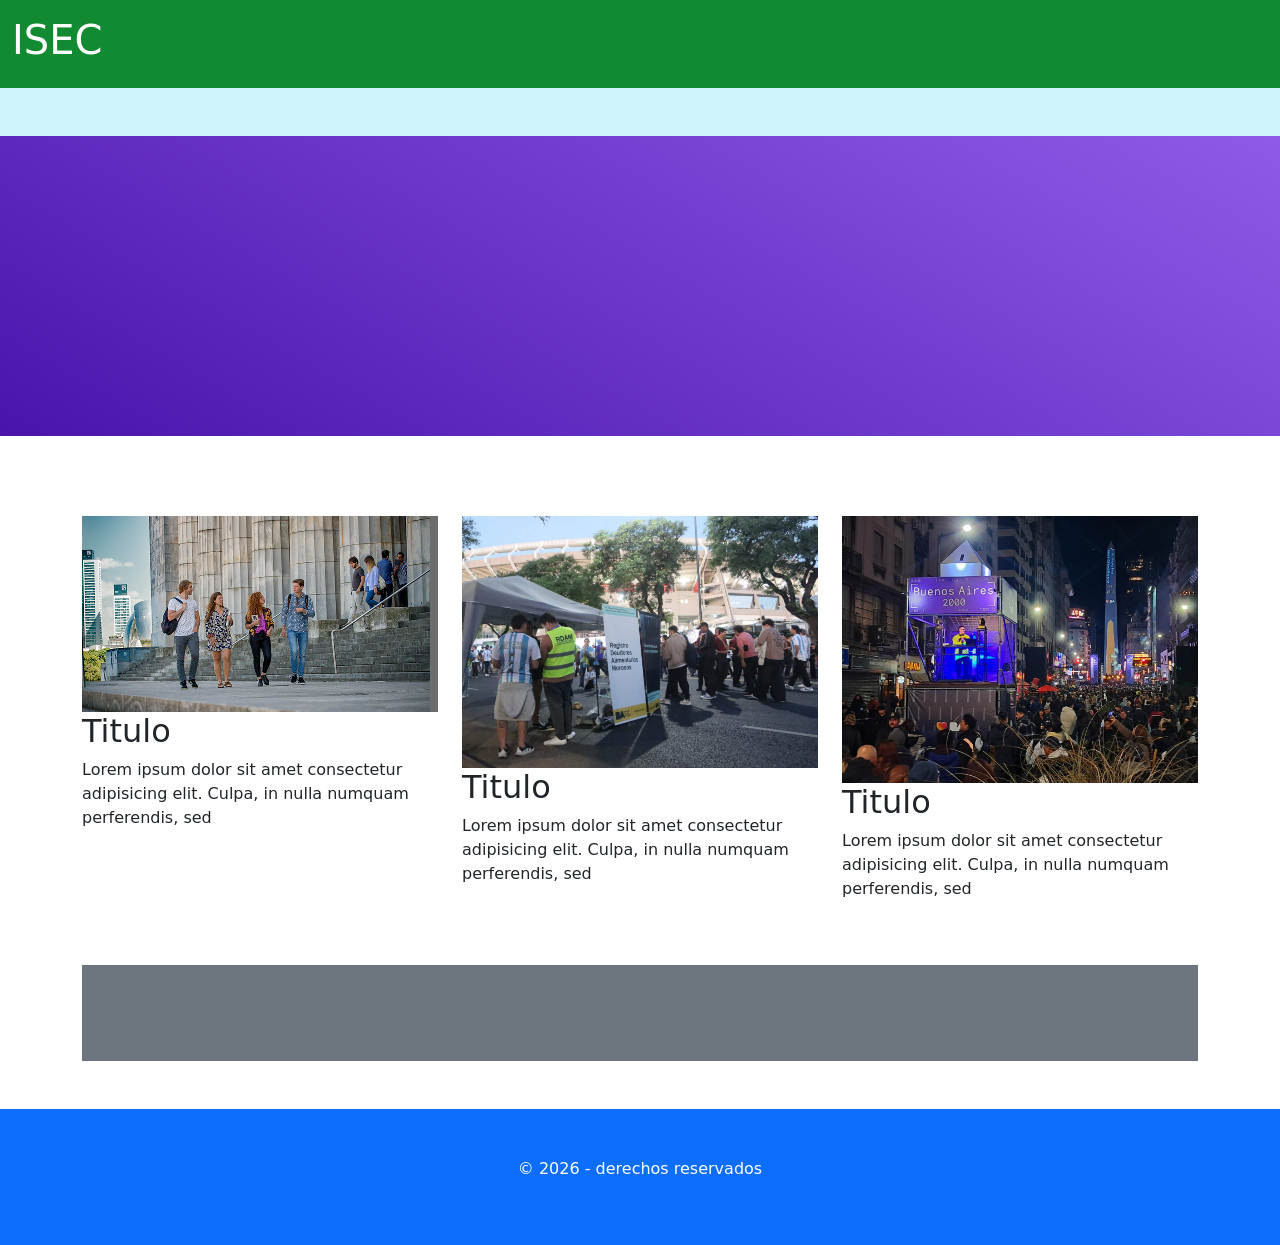
==== 08_bootstrap/ejercicio.html @ b45787b1 "clase 8 - bootstrap" ====
<!DOCTYPE html>
<html lang="en">
<head>
    <meta charset="UTF-8">
    <meta name="viewport" content="width=device-width, initial-scale=1.0">
    <title>Ejercicio BS</title>

    <!-- Bootstrap CSS -->
    <link href="https://cdn.jsdelivr.net/npm/bootstrap@5.3.8/dist/css/bootstrap.min.css" rel="stylesheet" integrity="sha384-sRIl4kxILFvY47J16cr9ZwB07vP4J8+LH7qKQnuqkuIAvNWLzeN8tE5YBujZqJLB" crossorigin="anonymous">

    <link rel="stylesheet" href="css/styles.css">

</head>
<body>

    <header class="container-fluid text-white bg1 ">
        <div class="logo py-3">
            <h1>ISEC</h1>
        </div>
    </header>
    <div class="container-fluid bg-info-subtle p-4">
    </div>

    <div class="slider mb-5">       
    </div>

    <section id="contenido" class="container-fluid mt-5">
        <div class="container">
            <div class="row">
                <div class="col-md-4">
                    <div class="col-imagen">
                        <img src="img/ba_1.jpg" alt="" class="img-fluid">
                    </div>
                    <div class="col-texto">
                        <h2>Titulo</h2>
                        <p>
                            Lorem ipsum dolor sit amet consectetur adipisicing elit. Culpa, in nulla numquam perferendis, sed 
                        </p>
                    </div>
                </div>
                <div class="col-md-4">
                    <div class="col-imagen">
                        <img src="img/ba_4.jpg" class="img-fluid" alt="">
                    </div>
                    <div class="col-texto">
                        <h2>Titulo</h2>
                        <p>
                            Lorem ipsum dolor sit amet consectetur adipisicing elit. Culpa, in nulla numquam perferendis, sed 
                        </p>
                    </div>
                </div>
                <div class="col-md-4">
                    <div class="col-imagen">
                        <img src="img/ba_3.jpg" class="img-fluid" alt="">
                    </div>
                    <div class="col-texto">
                        <h2>Titulo</h2>
                        <p>
                            Lorem ipsum dolor sit amet consectetur adipisicing elit. Culpa, in nulla numquam perferendis, sed 
                        </p>
                    </div>
                </div>
            </div>
            <div class="mt-5 p-5 bg-secondary">
            </div>
        </div>
    </section>

    <footer class="container-fluid mt-5 bg-primary">
        <div class="container p-5">
            <div class="copy text-white text-center">
                <p>&copy; 2026 - derechos reservados</p>
            </div>
        </div>
    </footer>
    

    <script src="https://cdn.jsdelivr.net/npm/bootstrap@5.3.8/dist/js/bootstrap.bundle.min.js" integrity="sha384-FKyoEForCGlyvwx9Hj09JcYn3nv7wiPVlz7YYwJrWVcXK/BmnVDxM+D2scQbITxI" crossorigin="anonymous"></script>
</body>
</html>
---- 08_bootstrap/css/styles.css ----
.bg1{
    background-color: rgb(18, 138, 50);
}
.slider{
    height: 300px;
    background: linear-gradient(30deg, rgb(73, 20, 172), rgb(144, 90, 232));
    margin-bottom: 5em !important;
}
.col-imagen{
    background-color: rgb(108, 108, 108);
}
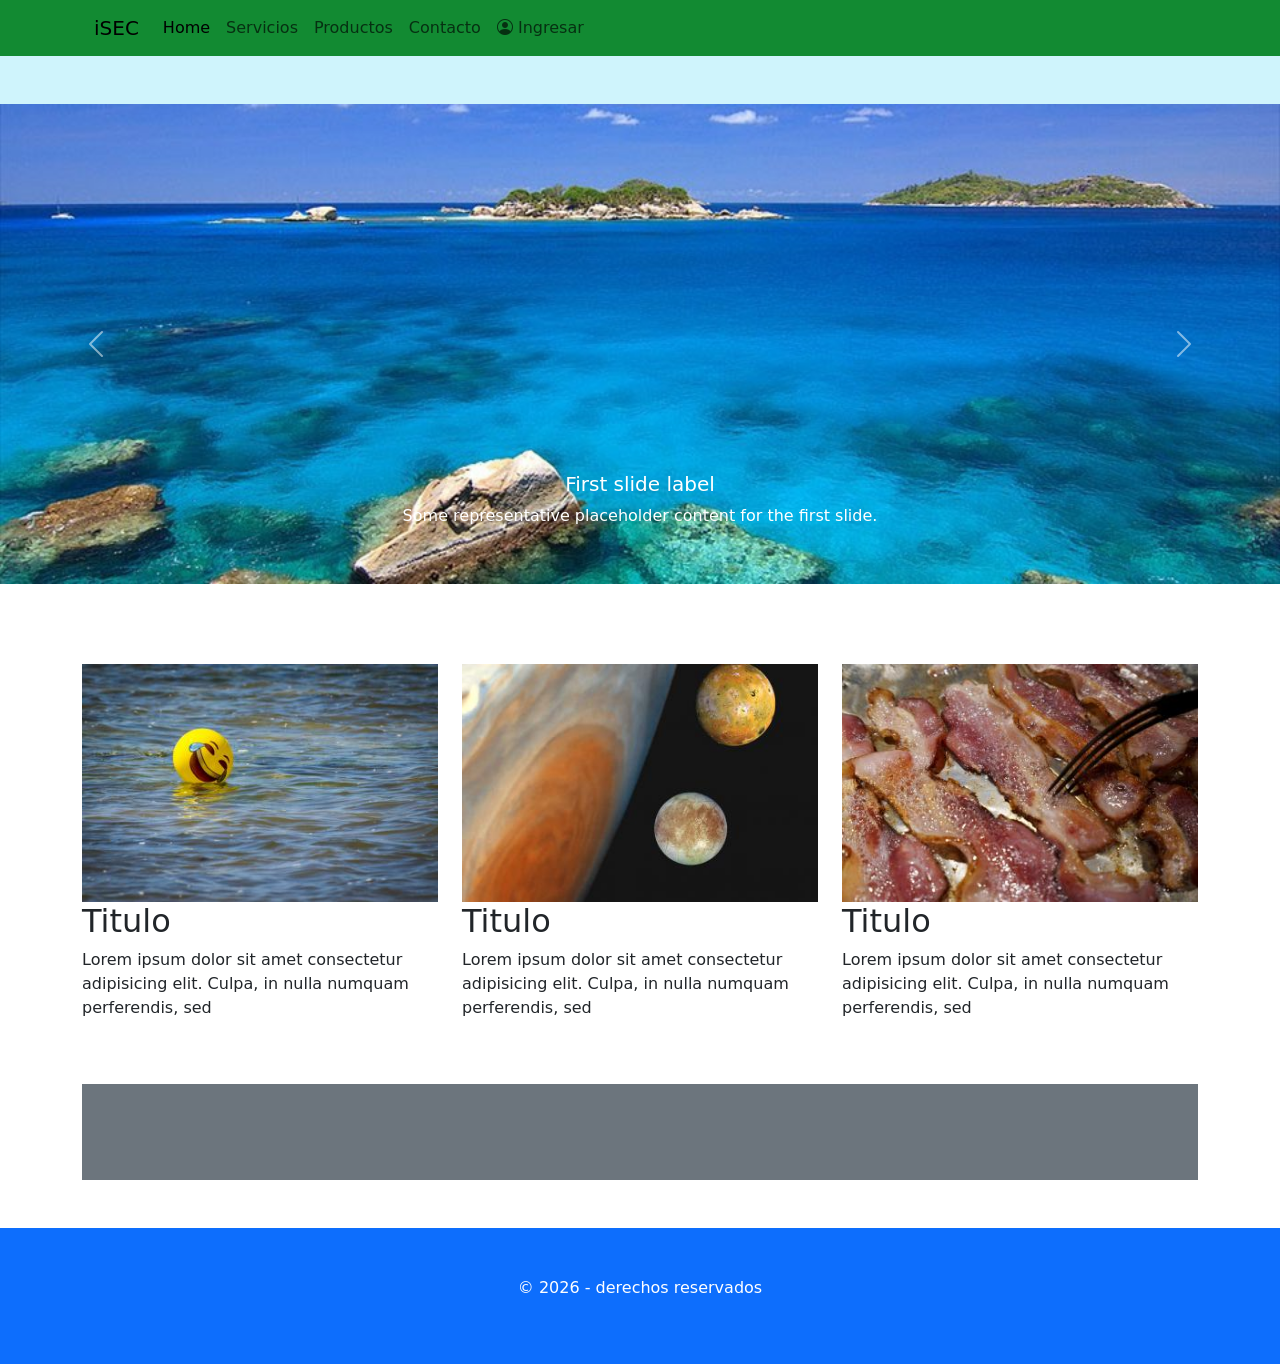
==== commit 2e883144: "Componentes Bootstrap" ====
--- a/08_bootstrap/ejercicio.html
+++ b/08_bootstrap/ejercicio.html
@@ -1,80 +1,193 @@
 <!DOCTYPE html>
 <html lang="en">
-<head>
-    <meta charset="UTF-8">
-    <meta name="viewport" content="width=device-width, initial-scale=1.0">
+  <head>
+    <meta charset="UTF-8" />
+    <meta name="viewport" content="width=device-width, initial-scale=1.0" />
     <title>Ejercicio BS</title>
 
     <!-- Bootstrap CSS -->
-    <link href="https://cdn.jsdelivr.net/npm/bootstrap@5.3.8/dist/css/bootstrap.min.css" rel="stylesheet" integrity="sha384-sRIl4kxILFvY47J16cr9ZwB07vP4J8+LH7qKQnuqkuIAvNWLzeN8tE5YBujZqJLB" crossorigin="anonymous">
+    <link
+      href="https://cdn.jsdelivr.net/npm/bootstrap@5.3.8/dist/css/bootstrap.min.css"
+      rel="stylesheet"
+      integrity="sha384-sRIl4kxILFvY47J16cr9ZwB07vP4J8+LH7qKQnuqkuIAvNWLzeN8tE5YBujZqJLB"
+      crossorigin="anonymous"
+    />
 
-    <link rel="stylesheet" href="css/styles.css">
+    <!-- Bootstrap Icons -->
+    <link rel="stylesheet" href="https://cdn.jsdelivr.net/npm/bootstrap-icons@1.13.1/font/bootstrap-icons.min.css">
 
-</head>
-<body>
+    <link rel="stylesheet" href="css/styles.css" />
+  </head>
+  <body>
+    <header class="container-fluid text-white bg1">
+        <div class="container ">
+        <nav class="navbar navbar-expand-lg">
+            <div class="container-fluid">
 
-    <header class="container-fluid text-white bg1 ">
-        <div class="logo py-3">
-            <h1>ISEC</h1>
+              <a class="navbar-brand" href="#">iSEC</a>
+              <button class="navbar-toggler" type="button" data-bs-toggle="collapse" data-bs-target="#navbarNav" aria-controls="navbarNav" aria-expanded="false" aria-label="Toggle navigation">
+                <span class="navbar-toggler-icon"></span>
+              </button>
+
+              <div class="collapse navbar-collapse" id="navbarNav">
+                <ul class="navbar-nav">
+                  <li class="nav-item">
+                    <a class="nav-link active" aria-current="page" href="#">Home</a>
+                  </li>
+                  <li class="nav-item">
+                    <a class="nav-link" href="#">Servicios</a>
+                  </li>
+                  <li class="nav-item">
+                    <a class="nav-link" href="#">Productos</a>
+                  </li>
+                  <li class="nav-item">
+                    <a class="nav-link " aria-disabled="false">Contacto</a>
+                  </li>
+                  <li class="nav-item">
+                    <a href="#"  data-bs-toggle="modal" data-bs-target="#exampleModal" class="nav-link"   aria-disabled="false"><i class="bi bi-person-circle"></i> Ingresar</a>
+                  </li>
+                </ul>
+              </div>
+            </div>
+          </nav>
         </div>
     </header>
-    <div class="container-fluid bg-info-subtle p-4">
+    <div class="container-fluid bg-info-subtle p-4"></div>
+
+    <!-- Modal -->
+<div class="modal fade" id="exampleModal" tabindex="-1" aria-labelledby="exampleModalLabel" aria-hidden="true">
+    <div class="modal-dialog">
+      <div class="modal-content">
+        <div class="modal-header">
+          <h1 class="modal-title fs-5" id="exampleModalLabel">Ingresar al sitio</h1>
+          <button type="button" class="btn-close" data-bs-dismiss="modal" aria-label="Close"></button>
+        </div>
+        <div class="modal-body">
+          <form action="">
+            Usuario
+            <input type="text" name="" id="" class="form-control">
+            Password
+            <input type="password" name="" id="" class="form-control">
+            <button type="submit" class="btn btn-secondary" >Enviar</button>
+          </form>
+        </div>
+        <div class="modal-footer">
+          
+        </div>
+      </div>
     </div>
+  </div>
 
-    <div class="slider mb-5">       
+
+    <div class="slider mb-5">
+
+        <div id="carouselExampleCaptions" class="carousel slide">
+            
+            <!-- <div class="carousel-indicators">
+              <button type="button" data-bs-target="#carouselExampleCaptions" data-bs-slide-to="0" class="active" aria-current="true" aria-label="Slide 1"></button>
+              <button type="button" data-bs-target="#carouselExampleCaptions" data-bs-slide-to="1" aria-label="Slide 2"></button>
+              <button type="button" data-bs-target="#carouselExampleCaptions" data-bs-slide-to="2" aria-label="Slide 3"></button>
+            </div> -->
+
+            <div class="carousel-inner">
+              <div class="carousel-item active">
+                <img src="img/slide1.jpg" class="d-block w-100" alt="...">
+                <div class="carousel-caption d-none d-md-block">
+                  <h5>First slide label</h5>
+                  <p>Some representative placeholder content for the first slide.</p>
+                </div>
+              </div>
+              <div class="carousel-item">
+                <img src="img/slide2.jpg" class="d-block w-100" alt="...">
+                <div class="carousel-caption d-none d-md-block">
+                  <h5>Second slide label</h5>
+                  <p>Some representative placeholder content for the second slide.</p>
+                </div>
+              </div>
+              <div class="carousel-item">
+                <img src="img/slide3.jpg" class="d-block w-100" alt="...">
+                <div class="carousel-caption d-none d-md-block">
+                  <h5>Third slide label</h5>
+                  <p>Some representative placeholder content for the third slide.</p>
+                </div>
+              </div>
+              <div class="carousel-item">
+                <img src="img/slide4.jpg" class="d-block w-100" alt="...">
+                <div class="carousel-caption d-none d-md-block">
+                  <h5>Third slide label</h5>
+                  <p>Some representative placeholder content for the third slide.</p>
+                </div>
+              </div>
+            </div>
+
+            <button class="carousel-control-prev" type="button" data-bs-target="#carouselExampleCaptions" data-bs-slide="prev">
+              <span class="carousel-control-prev-icon" aria-hidden="true"></span>
+              <span class="visually-hidden">Previous</span>
+            </button>
+            <button class="carousel-control-next" type="button" data-bs-target="#carouselExampleCaptions" data-bs-slide="next">
+              <span class="carousel-control-next-icon" aria-hidden="true"></span>
+              <span class="visually-hidden">Next</span>
+            </button>
+          </div>
+
     </div>
 
     <section id="contenido" class="container-fluid mt-5">
-        <div class="container">
-            <div class="row">
-                <div class="col-md-4">
-                    <div class="col-imagen">
-                        <img src="img/ba_1.jpg" alt="" class="img-fluid">
-                    </div>
-                    <div class="col-texto">
-                        <h2>Titulo</h2>
-                        <p>
-                            Lorem ipsum dolor sit amet consectetur adipisicing elit. Culpa, in nulla numquam perferendis, sed 
-                        </p>
-                    </div>
-                </div>
-                <div class="col-md-4">
-                    <div class="col-imagen">
-                        <img src="img/ba_4.jpg" class="img-fluid" alt="">
-                    </div>
-                    <div class="col-texto">
-                        <h2>Titulo</h2>
-                        <p>
-                            Lorem ipsum dolor sit amet consectetur adipisicing elit. Culpa, in nulla numquam perferendis, sed 
-                        </p>
-                    </div>
-                </div>
-                <div class="col-md-4">
-                    <div class="col-imagen">
-                        <img src="img/ba_3.jpg" class="img-fluid" alt="">
-                    </div>
-                    <div class="col-texto">
-                        <h2>Titulo</h2>
-                        <p>
-                            Lorem ipsum dolor sit amet consectetur adipisicing elit. Culpa, in nulla numquam perferendis, sed 
-                        </p>
-                    </div>
-                </div>
+      <div class="container">
+        <div class="row">
+          <div class="col-md-4">
+            <div class="col-imagen">
+              <img src="img/nota1.jpg" alt="" class="img-fluid" />
             </div>
-            <div class="mt-5 p-5 bg-secondary">
+            <div class="col-texto">
+              <h2>Titulo</h2>
+              <p>
+                Lorem ipsum dolor sit amet consectetur adipisicing elit. Culpa,
+                in nulla numquam perferendis, sed
+              </p>
             </div>
+          </div>
+          <div class="col-md-4">
+            <div class="col-imagen">
+              <img src="img/nota2.jpg" class="img-fluid" alt="" />
+            </div>
+            <div class="col-texto">
+              <h2>Titulo</h2>
+              <p>
+                Lorem ipsum dolor sit amet consectetur adipisicing elit. Culpa,
+                in nulla numquam perferendis, sed
+              </p>
+            </div>
+          </div>
+          <div class="col-md-4">
+            <div class="col-imagen">
+              <img src="img/nota3.jpg" class="img-fluid" alt="" />
+            </div>
+            <div class="col-texto">
+              <h2>Titulo</h2>
+              <p>
+                Lorem ipsum dolor sit amet consectetur adipisicing elit. Culpa,
+                in nulla numquam perferendis, sed
+              </p>
+            </div>
+          </div>
         </div>
+        <div class="mt-5 p-5 bg-secondary"></div>
+      </div>
     </section>
 
     <footer class="container-fluid mt-5 bg-primary">
-        <div class="container p-5">
-            <div class="copy text-white text-center">
-                <p>&copy; 2026 - derechos reservados</p>
-            </div>
+      <div class="container p-5">
+        <div class="copy text-white text-center">
+          <p>&copy; 2026 - derechos reservados</p>
         </div>
+      </div>
     </footer>
-    
 
-    <script src="https://cdn.jsdelivr.net/npm/bootstrap@5.3.8/dist/js/bootstrap.bundle.min.js" integrity="sha384-FKyoEForCGlyvwx9Hj09JcYn3nv7wiPVlz7YYwJrWVcXK/BmnVDxM+D2scQbITxI" crossorigin="anonymous"></script>
-</body>
-</html>+    <script
+      src="https://cdn.jsdelivr.net/npm/bootstrap@5.3.8/dist/js/bootstrap.bundle.min.js"
+      integrity="sha384-FKyoEForCGlyvwx9Hj09JcYn3nv7wiPVlz7YYwJrWVcXK/BmnVDxM+D2scQbITxI"
+      crossorigin="anonymous"
+    ></script>
+  </body>
+</html>
--- a/08_bootstrap/css/styles.css
+++ b/08_bootstrap/css/styles.css
@@ -4,8 +4,8 @@
     background-color: rgb(18, 138, 50);
 }
 .slider{
-    height: 300px;
-    background: linear-gradient(30deg, rgb(73, 20, 172), rgb(144, 90, 232));
+    /* height: 300px;
+    background: linear-gradient(30deg, rgb(73, 20, 172), rgb(144, 90, 232)); */
     margin-bottom: 5em !important;
 }
 .col-imagen{
